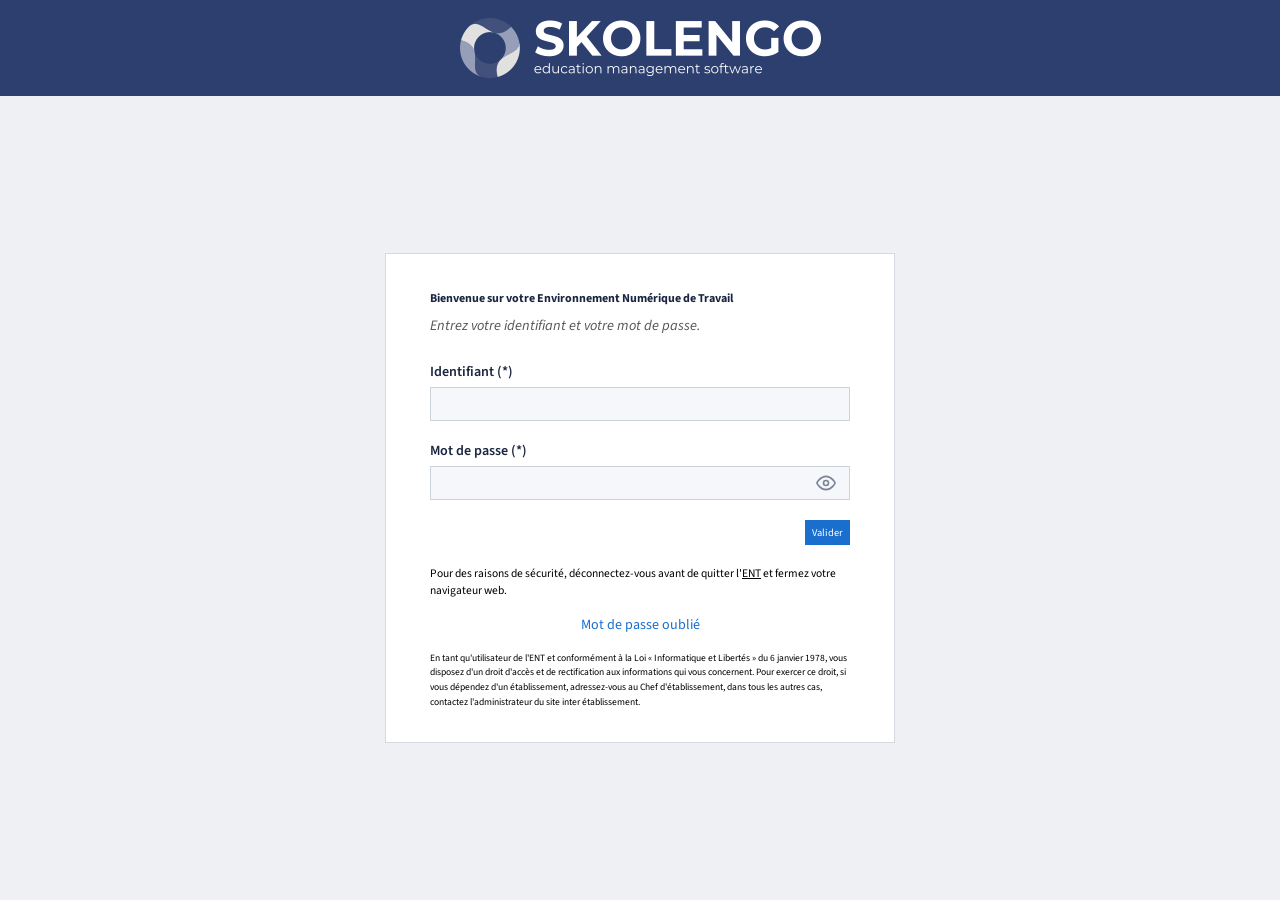
==== index.html @ 3c00167e "commit" ====
<!doctype html>
<html lang="fr">
	<head>
		<meta charset="UTF-8" />
		<meta name="viewport" content="width=device-width, initial-scale=1.0" />
		<title>Skolengo – ENT</title>
		<link
			href="https://fonts.googleapis.com/css2?family=Source+Sans+3:wght@400;600;700&family=Source+Serif+4:ital@0;1&display=swap"
			rel="stylesheet"
		/>
		<style>
			*,
			*::before,
			*::after {
				box-sizing: border-box;
				margin: 0;
				padding: 0;
			}

			:root {
				--blue-dark: #2d3f6e;
				--blue-mid: #3a5298;
				--blue-btn: #1a6fce;
				--blue-btn-h: #155cad;
				--blue-link: #1a6fce;
				--gray-bg: #eef0f3;
				--gray-border: #cdd3db;
				--text-main: #222;
				--text-muted: #555;
				--text-label: #1a2540;
				--white: #fff;
				--radius: 4px;
				--shadow: 0 2px 12px rgba(0, 0, 0, 0.12);
			}

			body {
				font-family: "Source Sans 3", sans-serif;
				background: var(--gray-bg);
				min-height: 100vh;
				display: flex;
				flex-direction: column;
			}

			/* ── HEADER ── */
			header {
				background: var(--blue-dark);
				padding: 18px 40px;
				display: flex;
				align-items: center;
				justify-content: center;
				gap: 14px;
			}

			.logo-wrap {
				display: flex;
				align-items: center;
				justify-content: center;
				gap: 12px;
				text-decoration: none;
			}

			/* SVG logo reproduced from memory / simplified */
			.logo-icon {
				width: 54px;
				height: 54px;
			}

			.logo-text {
				color: var(--white);
			}
			.logo-text .brand {
				font-size: 2rem;
				font-weight: 700;
				letter-spacing: 2px;
				display: block;
				line-height: 1;
			}
			.logo-text .tagline {
				font-size: 0.72rem;
				letter-spacing: 0.08em;
				opacity: 0.85;
				display: block;
			}

			/* ── MAIN ── */
			main {
				flex: 1;
				display: flex;
				align-items: center;
				justify-content: center;
				padding: 40px 16px;
			}

			.card {
				background: var(--white);
				border: 1px solid #d5d9e0;
				padding: 36px 44px 32px;
				width: 100%;
				max-width: 510px;
				animation: fadeUp 0.45s ease both;
			}

			@keyframes fadeUp {
				from {
					opacity: 0;
					transform: translateY(18px);
				}
				to {
					opacity: 1;
					transform: translateY(0);
				}
			}

			.card h1 {
				font-size: 0.75rem;
				font-weight: 700;
				color: var(--text-label);
				margin-bottom: 8px;
			}

			.subtitle {
				font-size: 0.9rem;
				font-style: italic;
				color: var(--text-muted);
				margin-bottom: 26px;
			}

			/* form */
			.field {
				margin-bottom: 20px;
			}

			label {
				display: block;
				font-size: 0.88rem;
				font-weight: 600;
				color: var(--text-label);
				margin-bottom: 5px;
			}

			.required {
				font-weight: 600;
			}

			input[type="text"],
			input[type="password"] {
				width: 100%;
				padding: 5px 6px;
				border: 1px solid var(--gray-border);
				font-size: 0.95rem;
				font-family: inherit;
				color: var(--text-main);
				background: #f5f7fa;
				outline: none;
				transition:
					border-color 0.2s,
					box-shadow 0.2s;
			}

			input[type="text"]:focus,
			input[type="password"]:focus {
				border-color: var(--blue-mid);
				background: var(--white);
			}

			.pwd-wrap {
				position: relative;
			}

			.pwd-wrap input {
				padding-right: 44px;
			}

			.toggle-pwd {
				position: absolute;
				right: 10px;
				top: 50%;
				transform: translateY(-50%);
				background: none;
				border: none;
				cursor: pointer;
				color: #7a8599;
				padding: 4px;
				display: flex;
				align-items: center;
				transition: color 0.2s;
			}
			.toggle-pwd:hover {
				color: var(--blue-mid);
			}

			.btn-row {
				display: flex;
				justify-content: flex-end;
				margin-top: 6px;
				margin-bottom: 20px;
			}

			button.valider {
				background: var(--blue-btn);
				color: var(--white);
				font-family: inherit;
				font-size: 0.65rem;
				font-weight: normal;
				border: none;
				padding: 5px 7px;
				cursor: pointer;
				transition:
					background 0.18s,
					transform 0.1s;
			}

			button.valider:hover {
				background: var(--blue-btn-h);
			}
			button.valider:active {
				transform: scale(0.97);
			}

			.security-note {
				font-size: 0.72rem;
				color: bl;
				line-height: 1.5;
				margin-bottom: 15px;
			}

			u {
				border-bottom: 1px solid dashed black;
			}

			.forgot {
				display: block;
				text-align: center;
				font-size: 0.88rem;
				color: var(--blue-link);
				text-decoration: none;
				transition: color 0.2s;
			}
			.forgot:hover {
				color: var(--blue-btn-h);
				text-decoration: underline;
			}

			.legal {
				font-size: 0.60rem;
				color: black;
				line-height: 1.55;
				padding-top: 16px;
			}

			/* error message */
			.error-msg {
				display: none;
				background: #fde8e8;
				border: 1px solid #f5b5b5;
				color: #c0392b;
				font-size: 0.85rem;
				padding: 8px 12px;
				margin-bottom: 16px;
			}

			.error-msg.show {
				display: block;
			}
		</style>
	</head>
	<body>
		<header>
			<a class="logo-wrap" href="#">
				<!-- Skolengo logo mark (simplified SVG) -->
				<img src="./assets/logo.png" alt="" />
			</a>
		</header>

		<main>
			<div class="card">
				<h1>Bienvenue sur votre Environnement Numérique de Travail</h1>
				<p class="subtitle">Entrez votre identifiant et votre mot de passe.</p>

				<div class="error-msg" id="errorMsg" role="alert">
					Identifiant ou mot de passe incorrect. Veuillez réessayer.
				</div>

				<div class="field">
					<label for="username"
						>Identifiant <span class="required">(*)</span></label
					>
					<input
						type="text"
						id="username"
						name="username"
						autocomplete="username"
						placeholder=""
					/>
				</div>

				<div class="field">
					<label for="password"
						>Mot de passe <span class="required">(*)</span></label
					>
					<div class="pwd-wrap">
						<input
							type="password"
							id="password"
							name="password"
							autocomplete="current-password"
						/>
						<button
							type="button"
							class="toggle-pwd"
							id="togglePwd"
							aria-label="Afficher / masquer le mot de passe"
						>
							<!-- eye icon -->
							<svg
								id="eyeIcon"
								width="20"
								height="20"
								viewBox="0 0 24 24"
								fill="none"
								stroke="currentColor"
								stroke-width="2"
								stroke-linecap="round"
								stroke-linejoin="round"
							>
								<path d="M1 12s4-8 11-8 11 8 11 8-4 8-11 8-11-8-11-8z" />
								<circle cx="12" cy="12" r="3" />
							</svg>
							<svg
								id="eyeOffIcon"
								width="20"
								height="20"
								viewBox="0 0 24 24"
								fill="none"
								stroke="currentColor"
								stroke-width="2"
								stroke-linecap="round"
								stroke-linejoin="round"
								style="display: none"
							>
								<path
									d="M17.94 17.94A10.07 10.07 0 0 1 12 20c-7 0-11-8-11-8a18.45 18.45 0 0 1 5.06-5.94"
								/>
								<path
									d="M9.9 4.24A9.12 9.12 0 0 1 12 4c7 0 11 8 11 8a18.5 18.5 0 0 1-2.16 3.19"
								/>
								<line x1="1" y1="1" x2="23" y2="23" />
							</svg>
						</button>
					</div>
				</div>

				<div class="btn-row">
					<button class="valider" id="submitBtn" type="button">Valider</button>
				</div>

				<p class="security-note">
					Pour des raisons de sécurité, déconnectez-vous avant de quitter l'<u
						>ENT</u
					>
					et fermez votre navigateur web.
				</p>

				<a href="#" class="forgot">Mot de passe oublié</a>

				<p class="legal">
					En tant qu'utilisateur de l'ENT et conformément à la Loi «
					Informatique et Libertés » du 6 janvier 1978, vous disposez d'un droit
					d'accès et de rectification aux informations qui vous concernent. Pour
					exercer ce droit, si vous dépendez d'un établissement, adressez-vous
					au Chef d'établissement, dans tous les autres cas, contactez
					l'administrateur du site inter établissement.
				</p>
			</div>
		</main>

		<script>
			// Toggle password visibility
			const pwdInput = document.getElementById("password");
			const toggleBtn = document.getElementById("togglePwd");
			const eyeOn = document.getElementById("eyeIcon");
			const eyeOff = document.getElementById("eyeOffIcon");

			toggleBtn.addEventListener("click", () => {
				const show = pwdInput.type === "password";
				pwdInput.type = show ? "text" : "password";
				eyeOn.style.display = show ? "none" : "block";
				eyeOff.style.display = show ? "block" : "none";
			});

			// Submit handler (demo: shows error if fields empty)
			document.getElementById("submitBtn").addEventListener("click", () => {
				const u = document.getElementById("username").value.trim();
				const p = document.getElementById("password").value.trim();
				const err = document.getElementById("errorMsg");

				if (!u || !p) {
					err.textContent =
						"Veuillez remplir l'identifiant et le mot de passe.";
					err.classList.add("show");
					return;
				}

				// Simulated auth check
				err.classList.remove("show");
				const btn = document.getElementById("submitBtn");
				btn.textContent = "Connexion…";
				btn.disabled = true;

				setTimeout(() => {
					// Demo: always show error (no real backend)
					err.textContent =
						"Identifiant ou mot de passe incorrect. Veuillez réessayer.";
					err.classList.add("show");
					btn.textContent = "Valider";
					btn.disabled = false;
				}, 900);
			});

			// Allow Enter key to submit
			document.addEventListener("keydown", (e) => {
				if (e.key === "Enter") document.getElementById("submitBtn").click();
			});
		</script>
	</body>
</html>
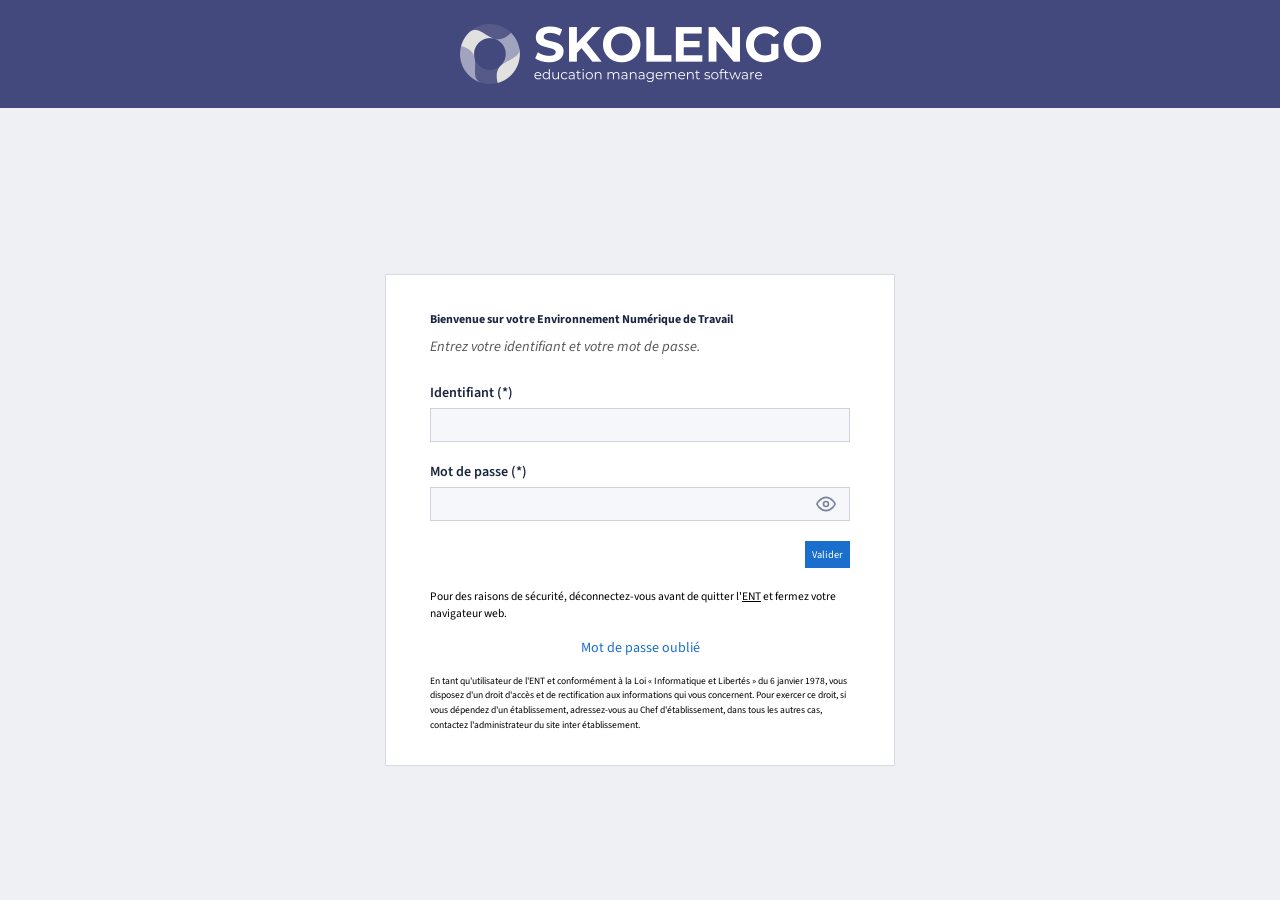
==== commit d235a1dd: "commit" ====
--- a/index.html
+++ b/index.html
@@ -3,7 +3,14 @@
 	<head>
 		<meta charset="UTF-8" />
 		<meta name="viewport" content="width=device-width, initial-scale=1.0" />
-		<title>Skolengo – ENT</title>
+		<title>
+			Bienvenue sur votre Environnement Numérique de Travail - Authentification
+		</title>
+		<link
+			rel="shortcut icon"
+			href="https://cdn1.skolengo.com/images/favicon.ico"
+			type="image/x-icon"
+		/>
 		<link
 			href="https://fonts.googleapis.com/css2?family=Source+Sans+3:wght@400;600;700&family=Source+Serif+4:ital@0;1&display=swap"
 			rel="stylesheet"
@@ -18,7 +25,7 @@
 			}
 
 			:root {
-				--blue-dark: #2d3f6e;
+				--blue-dark: #43497d;
 				--blue-mid: #3a5298;
 				--blue-btn: #1a6fce;
 				--blue-btn-h: #155cad;
@@ -43,12 +50,12 @@
 
 			/* ── HEADER ── */
 			header {
-				background: var(--blue-dark);
-				padding: 18px 40px;
-				display: flex;
-				align-items: center;
+				display: flex;
 				justify-content: center;
-				gap: 14px;
+				background-color: #43497d;
+				width: 100%;
+				padding: 24px;
+				margin-bottom: 2rem;
 			}
 
 			.logo-wrap {
@@ -203,7 +210,7 @@
 				font-size: 0.65rem;
 				font-weight: normal;
 				border: none;
-				padding: 5px 7px;
+				padding: 6px 7px;
 				cursor: pointer;
 				transition:
 					background 0.18s,
@@ -242,7 +249,7 @@
 			}
 
 			.legal {
-				font-size: 0.60rem;
+				font-size: 0.6rem;
 				color: black;
 				line-height: 1.55;
 				padding-top: 16px;
@@ -278,7 +285,8 @@
 				<p class="subtitle">Entrez votre identifiant et votre mot de passe.</p>
 
 				<div class="error-msg" id="errorMsg" role="alert">
-					Identifiant ou mot de passe incorrect. Veuillez réessayer.
+					Vous devez entrer votre mot de passe. Vous devez entrer votre
+					identifiant.
 				</div>
 
 				<div class="field">
@@ -396,7 +404,7 @@
 
 				if (!u || !p) {
 					err.textContent =
-						"Veuillez remplir l'identifiant et le mot de passe.";
+						"Vous devez entrer votre mot de passe. Vous devez entrer votre identifiant.";
 					err.classList.add("show");
 					return;
 				}
